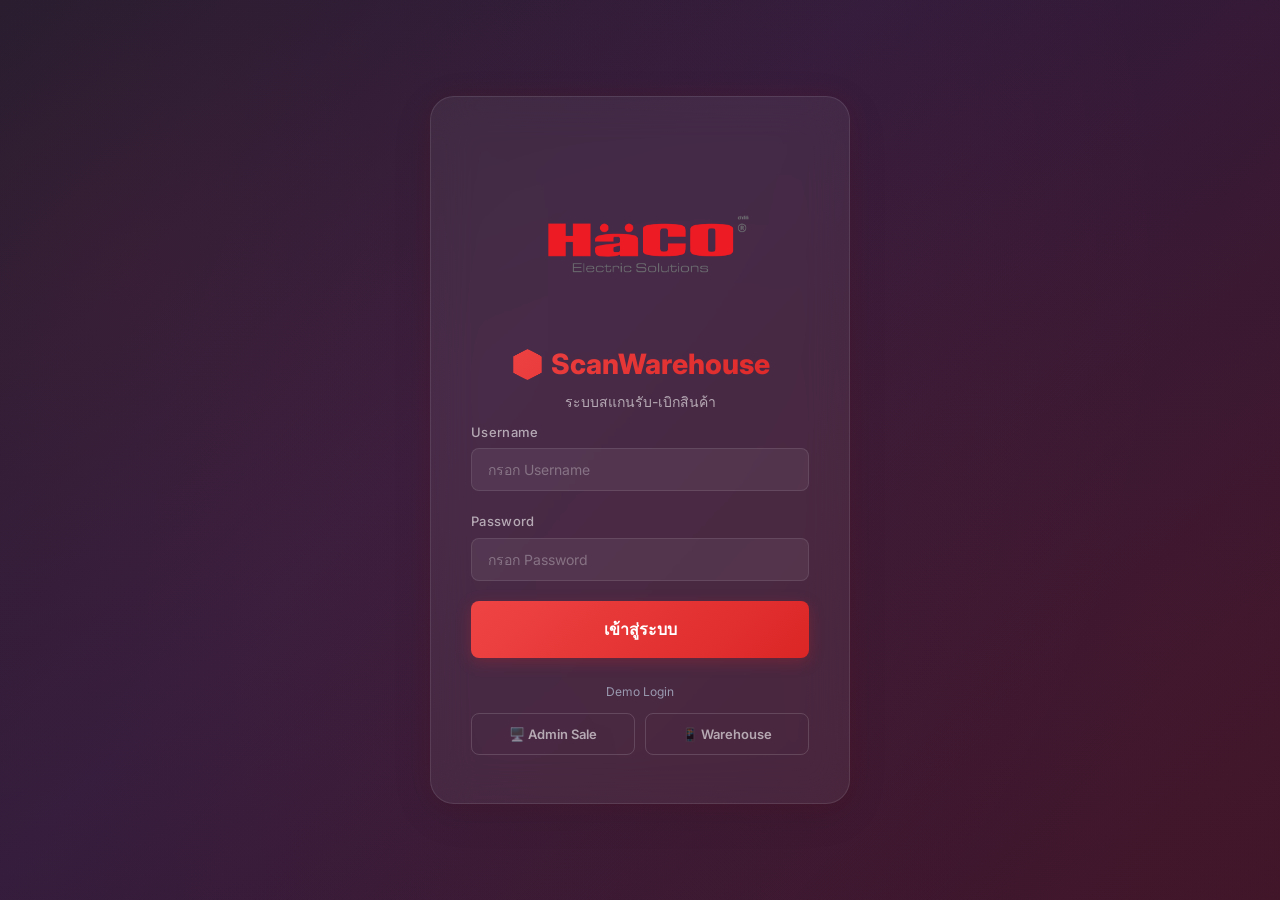
==== index.html @ e2cbd88e "Update: Added User Management, Sale Admin role, and UI fixes" ====
<!DOCTYPE html>
<html lang="th">

<head>
    <meta charset="UTF-8">
    <meta name="viewport" content="width=device-width, initial-scale=1.0">
    <title>ScanWarehouse — Login</title>
    <link rel="stylesheet" href="css/styles.css">
</head>

<body>
    <div class="login-container">
        <div class="login-card">
            <div class="logo">
                <img src="Logo.png" alt="Logo"
                    style="width:280px; max-width:90%; margin-bottom:0px; border-radius:8px;">
                <h1>📦 ScanWarehouse</h1>
                <p>ระบบสแกนรับ-เบิกสินค้า</p>
            </div>

            <form id="loginForm">
                <div class="form-group">
                    <label for="username">Username</label>
                    <input type="text" id="username" placeholder="กรอก Username" autocomplete="username" required>
                </div>
                <div class="form-group">
                    <label for="password">Password</label>
                    <input type="password" id="password" placeholder="กรอก Password" autocomplete="current-password"
                        required>
                </div>
                <div id="loginError"
                    style="color: var(--accent-red); font-size: 13px; margin-bottom: 12px; display: none;"></div>
                <button type="submit" class="btn btn-primary btn-block btn-lg" id="loginBtn">
                    เข้าสู่ระบบ
                </button>
            </form>

            <div style="text-align: center; margin-top: 24px;">
                <p style="font-size: 12px; color: var(--text-muted); margin-bottom: 12px;">Demo Login</p>
                <div style="display: flex; gap: 10px;">
                    <button type="button" class="btn btn-outline" style="flex:1; font-size:13px;"
                        onclick="demoLogin('admin','admin123')">
                        🖥️ Admin Sale
                    </button>
                    <button type="button" class="btn btn-outline" style="flex:1; font-size:13px;"
                        onclick="demoLogin('warehouse','wh123')">
                        📱 Warehouse
                    </button>
                </div>
            </div>
        </div>
    </div>

    <div class="toast-container" id="toastContainer"></div>

    <script src="js/auth.js"></script>
    <script>
        // Check if already logged in
        checkSession().then(user => {
            if (user) {
                if (user.role === 'admin' || user.role === 'sale_admin') {
                    window.location.href = 'admin.html';
                } else {
                    window.location.href = 'pick.html';
                }
            }
        });

        // Demo login — auto-fill and submit
        function demoLogin(user, pass) {
            document.getElementById('username').value = user;
            document.getElementById('password').value = pass;
            document.getElementById('loginForm').dispatchEvent(new Event('submit', { cancelable: true }));
        }

        document.getElementById('loginForm').addEventListener('submit', async (e) => {
            e.preventDefault();
            const btn = document.getElementById('loginBtn');
            const errEl = document.getElementById('loginError');
            errEl.style.display = 'none';
            btn.disabled = true;
            btn.innerHTML = '<span class="spinner"></span> กำลังเข้าสู่ระบบ...';

            try {
                const res = await fetch('api/auth.php', {
                    method: 'POST',
                    headers: { 'Content-Type': 'application/json' },
                    body: JSON.stringify({
                        action: 'login',
                        username: document.getElementById('username').value,
                        password: document.getElementById('password').value,
                    }),
                });
                const data = await res.json();

                if (!res.ok) {
                    errEl.textContent = data.error || 'Login failed';
                    errEl.style.display = 'block';
                    btn.disabled = false;
                    btn.textContent = 'เข้าสู่ระบบ';
                    return;
                }

                // Redirect based on role
                if (data.user.role === 'admin' || data.user.role === 'sale_admin') {
                    window.location.href = 'admin.html';
                } else {
                    window.location.href = 'pick.html';
                }
            } catch (err) {
                errEl.textContent = 'ไม่สามารถเชื่อมต่อเซิร์ฟเวอร์ได้';
                errEl.style.display = 'block';
                btn.disabled = false;
                btn.textContent = 'เข้าสู่ระบบ';
            }
        });
    </script>
</body>

</html>
---- css/styles.css ----
/* ===== ScanWarehouse Design System — White-Red Theme ===== */
@import url('https://fonts.googleapis.com/css2?family=Inter:wght@300;400;500;600;700;800&display=swap');

/* === CSS Custom Properties === */
:root {
    --bg-primary: #f5f6fa;
    --bg-secondary: #ffffff;
    --bg-tertiary: #eef0f5;
    --bg-card: rgba(255, 255, 255, 0.85);
    --bg-card-hover: rgba(255, 255, 255, 0.95);
    --bg-glass: rgba(255, 255, 255, 0.75);
    --border-glass: rgba(0, 0, 0, 0.08);
    --border-glass-hover: rgba(0, 0, 0, 0.15);

    --text-primary: #1a1a2e;
    --text-secondary: #5a5a72;
    --text-muted: #9a9ab0;
    --text-accent: #dc2626;

    --accent-primary: #dc2626;
    --accent-primary-hover: #b91c1c;
    --accent-primary-light: #fef2f2;
    --accent-blue: #3b82f6;
    --accent-green: #10b981;
    --accent-red: #ef4444;
    --accent-orange: #f59e0b;
    --accent-cyan: #06b6d4;

    --gradient-primary: linear-gradient(135deg, #ef4444, #dc2626);
    --gradient-primary-soft: linear-gradient(135deg, #fee2e2, #fecaca);
    --gradient-blue: linear-gradient(135deg, #3b82f6, #06b6d4);
    --gradient-green: linear-gradient(135deg, #10b981, #059669);
    --gradient-red: linear-gradient(135deg, #ef4444, #dc2626);
    --gradient-orange: linear-gradient(135deg, #f59e0b, #d97706);

    --shadow-sm: 0 1px 3px rgba(0, 0, 0, 0.06);
    --shadow-md: 0 4px 14px rgba(0, 0, 0, 0.08);
    --shadow-lg: 0 10px 40px rgba(0, 0, 0, 0.1);
    --shadow-glow-red: 0 0 30px rgba(220, 38, 38, 0.08);

    --radius-sm: 8px;
    --radius-md: 12px;
    --radius-lg: 16px;
    --radius-xl: 24px;

    --font: 'Inter', -apple-system, BlinkMacSystemFont, sans-serif;
    --transition: all 0.3s cubic-bezier(0.4, 0, 0.2, 1);

    /* Sidebar dark variant */
    --sidebar-bg: #1a1a2e;
    --sidebar-text: #c8c8d8;
    --sidebar-text-muted: #6b6b80;
    --sidebar-active-bg: rgba(239, 68, 68, 0.15);
    --sidebar-active-color: #f87171;
    --sidebar-border: rgba(255, 255, 255, 0.08);
}

/* === Reset & Base === */
*,
*::before,
*::after {
    margin: 0;
    padding: 0;
    box-sizing: border-box;
}

html {
    font-size: 16px;
    scroll-behavior: smooth;
}

body {
    font-family: var(--font);
    background: var(--bg-primary);
    color: var(--text-primary);
    min-height: 100vh;
    line-height: 1.6;
    -webkit-font-smoothing: antialiased;
}

/* === Login Page === */
.login-container {
    min-height: 100vh;
    display: flex;
    align-items: center;
    justify-content: center;
    padding: 20px;
    background: linear-gradient(135deg, #1a1a2e 0%, #2d1b3d 40%, #3b1529 100%);
    position: relative;
    overflow: hidden;
}

.login-container::before {
    content: '';
    position: absolute;
    top: -50%;
    left: -50%;
    width: 200%;
    height: 200%;
    background: radial-gradient(circle at 30% 40%, rgba(239, 68, 68, 0.1) 0%, transparent 50%),
        radial-gradient(circle at 70% 60%, rgba(220, 38, 38, 0.06) 0%, transparent 50%);
    animation: bgFloat 15s ease-in-out infinite;
}

@keyframes bgFloat {

    0%,
    100% {
        transform: translate(0, 0);
    }

    50% {
        transform: translate(-20px, -20px);
    }
}

.login-card {
    background: rgba(255, 255, 255, 0.06);
    backdrop-filter: blur(20px);
    -webkit-backdrop-filter: blur(20px);
    border: 1px solid rgba(255, 255, 255, 0.1);
    border-radius: var(--radius-xl);
    padding: 48px 40px;
    width: 100%;
    max-width: 420px;
    position: relative;
    z-index: 1;
    box-shadow: var(--shadow-lg), var(--shadow-glow-red);
    animation: slideUp 0.6s ease-out;
}

@keyframes slideUp {
    from {
        opacity: 0;
        transform: translateY(30px);
    }

    to {
        opacity: 1;
        transform: translateY(0);
    }
}

.login-card .logo {
    text-align: center;
    margin-bottom: 8px;
}

.login-card .logo h1 {
    font-size: 28px;
    font-weight: 800;
    background: var(--gradient-primary);
    -webkit-background-clip: text;
    -webkit-text-fill-color: transparent;
    background-clip: text;
    margin-top: -8px;
    margin-bottom: 4px;
}

.login-card .logo p {
    color: rgba(255, 255, 255, 0.6);
    font-size: 14px;
}

/* Login-specific form overrides (dark context) */
.login-card .form-group label {
    color: rgba(255, 255, 255, 0.6);
}

.login-card .form-group input {
    background: rgba(255, 255, 255, 0.06);
    border-color: rgba(255, 255, 255, 0.1);
    color: #f0f0f0;
}

.login-card .form-group input:focus {
    border-color: var(--accent-red);
    box-shadow: 0 0 0 3px rgba(239, 68, 68, 0.2);
    background: rgba(255, 255, 255, 0.08);
}

.login-card .form-group input::placeholder {
    color: rgba(255, 255, 255, 0.3);
}

.login-card .btn-outline {
    color: rgba(255, 255, 255, 0.6);
    border-color: rgba(255, 255, 255, 0.15);
}

.login-card .btn-outline:hover {
    background: rgba(255, 255, 255, 0.1);
    border-color: rgba(255, 255, 255, 0.3);
    color: #fff;
}

/* === Form Styles === */
.form-group {
    margin-bottom: 20px;
}

.form-group label {
    display: block;
    font-size: 13px;
    font-weight: 500;
    color: var(--text-secondary);
    margin-bottom: 6px;
    letter-spacing: 0.3px;
}

.form-group input,
.form-group select,
.form-group textarea {
    width: 100%;
    padding: 12px 16px;
    background: var(--bg-primary);
    border: 1px solid var(--border-glass);
    border-radius: var(--radius-sm);
    color: var(--text-primary);
    font-family: var(--font);
    font-size: 14px;
    transition: var(--transition);
    outline: none;
}

.form-group input:focus,
.form-group select:focus,
.form-group textarea:focus {
    border-color: var(--accent-primary);
    box-shadow: 0 0 0 3px rgba(220, 38, 38, 0.1);
    background: #fff;
}

.form-group input::placeholder {
    color: var(--text-muted);
}

/* === Buttons === */
.btn {
    display: inline-flex;
    align-items: center;
    justify-content: center;
    gap: 8px;
    padding: 12px 24px;
    border: none;
    border-radius: var(--radius-sm);
    font-family: var(--font);
    font-size: 14px;
    font-weight: 600;
    cursor: pointer;
    transition: var(--transition);
    text-decoration: none;
    white-space: nowrap;
}

.btn-primary {
    background: var(--gradient-primary);
    color: white;
    box-shadow: 0 4px 15px rgba(220, 38, 38, 0.25);
}

.btn-primary:hover {
    transform: translateY(-2px);
    box-shadow: 0 8px 25px rgba(220, 38, 38, 0.35);
}

.btn-success {
    background: var(--gradient-green);
    color: white;
    box-shadow: 0 4px 15px rgba(16, 185, 129, 0.25);
}

.btn-success:hover {
    transform: translateY(-2px);
    box-shadow: 0 8px 25px rgba(16, 185, 129, 0.35);
}

.btn-danger {
    background: var(--gradient-red);
    color: white;
    box-shadow: 0 4px 15px rgba(239, 68, 68, 0.25);
}

.btn-danger:hover {
    transform: translateY(-2px);
    box-shadow: 0 8px 25px rgba(239, 68, 68, 0.35);
}

.btn-outline {
    background: transparent;
    color: var(--text-secondary);
    border: 1px solid var(--border-glass);
}

.btn-outline:hover {
    background: var(--bg-tertiary);
    border-color: var(--border-glass-hover);
    color: var(--text-primary);
}

.btn-sm {
    padding: 8px 16px;
    font-size: 13px;
}

.btn-lg {
    padding: 16px 32px;
    font-size: 16px;
}

.btn-block {
    width: 100%;
}

.btn:disabled {
    opacity: 0.5;
    cursor: not-allowed;
    transform: none !important;
}

/* === Admin Layout === */
.admin-layout {
    display: flex;
    min-height: 100vh;
}

.sidebar {
    width: 260px;
    background: var(--sidebar-bg);
    padding: 24px 0;
    position: fixed;
    top: 0;
    left: 0;
    bottom: 0;
    z-index: 100;
    display: flex;
    flex-direction: column;
    transition: var(--transition);
    box-shadow: 2px 0 20px rgba(0, 0, 0, 0.15);
}

.sidebar-brand {
    padding: 0 24px 24px;
    border-bottom: 1px solid var(--sidebar-border);
    margin-bottom: 16px;
}

.sidebar-brand h2 {
    font-size: 20px;
    font-weight: 800;
    background: var(--gradient-primary);
    -webkit-background-clip: text;
    -webkit-text-fill-color: transparent;
    background-clip: text;
}

.sidebar-brand span {
    font-size: 12px;
    color: var(--sidebar-text-muted);
}

.sidebar-nav {
    flex: 1;
    padding: 0 12px;
    list-style: none;
}

.sidebar-nav li {
    margin-bottom: 4px;
}

.sidebar-nav a {
    display: flex;
    align-items: center;
    gap: 12px;
    padding: 12px 16px;
    color: var(--sidebar-text);
    text-decoration: none;
    border-radius: var(--radius-sm);
    font-size: 14px;
    font-weight: 500;
    transition: var(--transition);
}

.sidebar-nav a:hover {
    background: rgba(255, 255, 255, 0.06);
    color: #fff;
}

.sidebar-nav a.active {
    background: var(--sidebar-active-bg);
    color: var(--sidebar-active-color);
    font-weight: 600;
}

.sidebar-nav a .icon {
    font-size: 18px;
    width: 24px;
    text-align: center;
}

.sidebar-footer {
    padding: 16px 24px;
    border-top: 1px solid var(--sidebar-border);
}

.sidebar-footer .user-info {
    display: flex;
    align-items: center;
    gap: 12px;
    margin-bottom: 12px;
}

.sidebar-footer .user-avatar {
    width: 36px;
    height: 36px;
    background: var(--gradient-primary);
    border-radius: 50%;
    display: flex;
    align-items: center;
    justify-content: center;
    font-weight: 700;
    font-size: 14px;
    color: #fff;
}

.sidebar-footer .user-name {
    font-size: 13px;
    font-weight: 600;
    color: #eee;
}

.sidebar-footer .user-role {
    font-size: 11px;
    color: var(--sidebar-text-muted);
}

.sidebar-footer .btn-outline {
    color: var(--sidebar-text);
    border-color: var(--sidebar-border);
}

.sidebar-footer .btn-outline:hover {
    background: rgba(255, 255, 255, 0.06);
    border-color: rgba(255, 255, 255, 0.2);
    color: #fff;
}

.main-content {
    flex: 1;
    margin-left: 260px;
    padding: 32px;
    min-height: 100vh;
    background: var(--bg-primary);
}

/* === Page Header === */
.page-header {
    display: flex;
    align-items: center;
    justify-content: space-between;
    margin-bottom: 28px;
    flex-wrap: wrap;
    gap: 16px;
}

.page-header h1 {
    font-size: 26px;
    font-weight: 700;
    color: var(--text-primary);
}

.page-header .actions {
    display: flex;
    gap: 12px;
    flex-wrap: wrap;
}

/* === Stats Cards === */
.stats-grid {
    display: grid;
    grid-template-columns: repeat(auto-fit, minmax(220px, 1fr));
    gap: 20px;
    margin-bottom: 28px;
}

.stat-card {
    background: #fff;
    border: 1px solid var(--border-glass);
    border-radius: var(--radius-md);
    padding: 24px;
    position: relative;
    overflow: hidden;
    transition: var(--transition);
    box-shadow: var(--shadow-sm);
}

.stat-card:hover {
    border-color: var(--border-glass-hover);
    transform: translateY(-2px);
    box-shadow: var(--shadow-md);
}

.stat-card .stat-icon {
    font-size: 32px;
    margin-bottom: 12px;
}

.stat-card .stat-value {
    font-size: 32px;
    font-weight: 800;
    line-height: 1;
    margin-bottom: 4px;
}

.stat-card .stat-label {
    font-size: 13px;
    color: var(--text-secondary);
}

.stat-card::after {
    content: '';
    position: absolute;
    top: 0;
    right: 0;
    width: 80px;
    height: 80px;
    border-radius: 0 var(--radius-md) 0 80px;
    opacity: 0.08;
}

.stat-card.purple::after {
    background: var(--accent-primary);
}

.stat-card.blue::after {
    background: var(--accent-blue);
}

.stat-card.green::after {
    background: var(--accent-green);
}

.stat-card.orange::after {
    background: var(--accent-orange);
}

.stat-card.red::after {
    background: var(--accent-red);
}

.stat-card.cyan::after {
    background: var(--accent-cyan);
}

.stat-card.purple .stat-value {
    color: var(--accent-primary);
}

.stat-card.blue .stat-value {
    color: var(--accent-blue);
}

.stat-card.green .stat-value {
    color: var(--accent-green);
}

.stat-card.orange .stat-value {
    color: var(--accent-orange);
}

.stat-card.red .stat-value {
    color: var(--accent-red);
}

.stat-card.cyan .stat-value {
    color: var(--accent-cyan);
}

/* === Glass Card === */
.glass-card {
    background: #fff;
    border: 1px solid var(--border-glass);
    border-radius: var(--radius-md);
    padding: 24px;
    margin-bottom: 24px;
    box-shadow: var(--shadow-sm);
}

.glass-card .card-header {
    display: flex;
    align-items: center;
    justify-content: space-between;
    margin-bottom: 20px;
    flex-wrap: wrap;
    gap: 12px;
}

.glass-card .card-header h3 {
    font-size: 16px;
    font-weight: 600;
}

/* === Tabs === */
.tabs {
    display: flex;
    gap: 4px;
    background: var(--bg-tertiary);
    border-radius: var(--radius-sm);
    padding: 4px;
    margin-bottom: 24px;
    overflow-x: auto;
}

.tab-btn {
    padding: 10px 20px;
    background: transparent;
    border: none;
    color: var(--text-secondary);
    font-family: var(--font);
    font-size: 14px;
    font-weight: 500;
    cursor: pointer;
    border-radius: 6px;
    transition: var(--transition);
    white-space: nowrap;
}

.tab-btn:hover {
    color: var(--text-primary);
    background: rgba(0, 0, 0, 0.04);
}

.tab-btn.active {
    background: var(--gradient-primary);
    color: white;
    font-weight: 600;
}

.tab-content {
    display: none;
}

.tab-content.active {
    display: block;
    animation: fadeIn 0.3s ease;
}

@keyframes fadeIn {
    from {
        opacity: 0;
        transform: translateY(8px);
    }

    to {
        opacity: 1;
        transform: translateY(0);
    }
}

/* === Table === */
.table-wrapper {
    overflow-x: auto;
    border-radius: var(--radius-sm);
}

table {
    width: 100%;
    border-collapse: collapse;
    font-size: 13px;
}

thead th {
    padding: 12px 16px;
    text-align: left;
    font-weight: 600;
    color: var(--text-secondary);
    background: var(--bg-tertiary);
    border-bottom: 2px solid var(--border-glass);
    white-space: nowrap;
    font-size: 12px;
    text-transform: uppercase;
    letter-spacing: 0.5px;
}

tbody td {
    padding: 12px 16px;
    border-bottom: 1px solid var(--border-glass);
    vertical-align: middle;
}

tbody tr {
    transition: var(--transition);
}

tbody tr:hover {
    background: var(--accent-primary-light);
}

/* === Badges === */
.badge {
    display: inline-flex;
    align-items: center;
    padding: 4px 10px;
    border-radius: 20px;
    font-size: 11px;
    font-weight: 600;
    letter-spacing: 0.3px;
}

.badge-open {
    background: rgba(59, 130, 246, 0.1);
    color: var(--accent-blue);
}

.badge-picked {
    background: rgba(16, 185, 129, 0.1);
    color: var(--accent-green);
}

.badge-pass {
    background: rgba(16, 185, 129, 0.1);
    color: var(--accent-green);
}

.badge-fail {
    background: rgba(239, 68, 68, 0.1);
    color: var(--accent-red);
}

/* === Search Bar === */
.search-bar {
    display: flex;
    gap: 12px;
    align-items: center;
    flex-wrap: wrap;
}

.search-input {
    position: relative;
    flex: 1;
    min-width: 250px;
}

.search-input input {
    width: 100%;
    padding: 10px 16px 10px 42px;
    background: var(--bg-primary);
    border: 1px solid var(--border-glass);
    border-radius: var(--radius-sm);
    color: var(--text-primary);
    font-family: var(--font);
    font-size: 14px;
    transition: var(--transition);
    outline: none;
}

.search-input input:focus {
    border-color: var(--accent-primary);
    box-shadow: 0 0 0 3px rgba(220, 38, 38, 0.1);
}

.search-input::before {
    content: '🔍';
    position: absolute;
    left: 14px;
    top: 50%;
    transform: translateY(-50%);
    font-size: 14px;
}

/* === Modal === */
.modal-overlay {
    display: none;
    position: fixed;
    top: 0;
    left: 0;
    right: 0;
    bottom: 0;
    background: rgba(0, 0, 0, 0.4);
    backdrop-filter: blur(4px);
    z-index: 1000;
    align-items: center;
    justify-content: center;
    padding: 20px;
    animation: fadeInModal 0.2s ease;
}

.modal-overlay.active {
    display: flex;
}

@keyframes fadeInModal {
    from {
        opacity: 0;
    }

    to {
        opacity: 1;
    }
}

.modal {
    background: #fff;
    border: 1px solid var(--border-glass);
    border-radius: var(--radius-lg);
    padding: 32px;
    width: 100%;
    max-width: 520px;
    max-height: 90vh;
    overflow-y: auto;
    box-shadow: var(--shadow-lg);
    animation: slideUpModal 0.3s ease;
}

@keyframes slideUpModal {
    from {
        opacity: 0;
        transform: translateY(20px) scale(0.95);
    }

    to {
        opacity: 1;
        transform: translateY(0) scale(1);
    }
}

.modal-header {
    display: flex;
    align-items: center;
    justify-content: space-between;
    margin-bottom: 24px;
}

.modal-header h3 {
    font-size: 18px;
    font-weight: 700;
}

.modal-close {
    width: 32px;
    height: 32px;
    background: var(--bg-tertiary);
    border: 1px solid var(--border-glass);
    border-radius: 8px;
    color: var(--text-secondary);
    font-size: 18px;
    cursor: pointer;
    display: flex;
    align-items: center;
    justify-content: center;
    transition: var(--transition);
}

.modal-close:hover {
    background: rgba(239, 68, 68, 0.1);
    color: var(--accent-red);
}

.modal-footer {
    display: flex;
    justify-content: flex-end;
    gap: 12px;
    margin-top: 24px;
}

/* === Toast Notification === */
.toast-container {
    position: fixed;
    top: 24px;
    right: 24px;
    z-index: 9999;
    display: flex;
    flex-direction: column;
    gap: 8px;
}

.toast {
    padding: 14px 20px;
    border-radius: var(--radius-sm);
    color: white;
    font-size: 14px;
    font-weight: 500;
    animation: slideInRight 0.3s ease;
    display: flex;
    align-items: center;
    gap: 10px;
    min-width: 280px;
    box-shadow: var(--shadow-md);
}

.toast-success {
    background: linear-gradient(135deg, #10b981, #059669);
}

.toast-error {
    background: linear-gradient(135deg, #ef4444, #dc2626);
}

.toast-warning {
    background: linear-gradient(135deg, #f59e0b, #d97706);
}

.toast-info {
    background: linear-gradient(135deg, #3b82f6, #2563eb);
}

@keyframes slideInRight {
    from {
        opacity: 0;
        transform: translateX(100px);
    }

    to {
        opacity: 1;
        transform: translateX(0);
    }
}

/* === File Upload === */
.file-upload {
    border: 2px dashed var(--border-glass);
    border-radius: var(--radius-md);
    padding: 40px;
    text-align: center;
    transition: var(--transition);
    cursor: pointer;
    position: relative;
}

.file-upload:hover,
.file-upload.dragover {
    border-color: var(--accent-primary);
    background: var(--accent-primary-light);
}

.file-upload input[type="file"] {
    position: absolute;
    inset: 0;
    opacity: 0;
    cursor: pointer;
}

.file-upload .upload-icon {
    font-size: 48px;
    margin-bottom: 12px;
}

.file-upload p {
    color: var(--text-secondary);
    font-size: 14px;
}

/* === Confirm Dialog === */
.confirm-dialog {
    text-align: center;
    padding: 20px 0;
}

.confirm-dialog .confirm-icon {
    font-size: 56px;
    margin-bottom: 16px;
}

.confirm-dialog h3 {
    font-size: 20px;
    margin-bottom: 8px;
}

.confirm-dialog p {
    color: var(--text-secondary);
    font-size: 14px;
    margin-bottom: 24px;
}

.confirm-dialog .confirm-actions {
    display: flex;
    justify-content: center;
    gap: 12px;
}

/* === Empty State === */
.empty-state {
    text-align: center;
    padding: 60px 20px;
    color: var(--text-muted);
}

.empty-state .empty-icon {
    font-size: 64px;
    margin-bottom: 16px;
    opacity: 0.5;
}

.empty-state p {
    font-size: 15px;
}

/* === Loading Spinner === */
.spinner {
    display: inline-block;
    width: 20px;
    height: 20px;
    border: 2px solid rgba(255, 255, 255, 0.2);
    border-top-color: white;
    border-radius: 50%;
    animation: spin 0.6s linear infinite;
}

@keyframes spin {
    to {
        transform: rotate(360deg);
    }
}

/* ============================= */
/* ===   PICK PAGE (MOBILE)  === */
/* ============================= */
.pick-layout {
    min-height: 100vh;
    display: flex;
    flex-direction: column;
    background: linear-gradient(160deg, #fdf2f2 0%, #f9e8e8 30%, #f0f0f5 100%);
    color: var(--text-primary);
}

.pick-header {
    background: linear-gradient(135deg, #dc2626, #b91c1c);
    padding: 16px 20px;
    display: flex;
    align-items: center;
    justify-content: space-between;
    position: sticky;
    top: 0;
    z-index: 50;
    box-shadow: 0 4px 15px rgba(220, 38, 38, 0.2);
}

.pick-header h1 {
    font-size: 18px;
    font-weight: 700;
    color: #fff;
    -webkit-text-fill-color: #fff;
}

.pick-header .user-badge {
    font-size: 12px;
    color: #fff;
    background: rgba(255, 255, 255, 0.2);
    padding: 6px 12px;
    border-radius: 20px;
}

.pick-header .btn-outline {
    color: #fff;
    border-color: rgba(255, 255, 255, 0.3);
}

.pick-header .btn-outline:hover {
    background: rgba(255, 255, 255, 0.15);
    border-color: rgba(255, 255, 255, 0.5);
}

.pick-body {
    flex: 1;
    padding: 20px;
    max-width: 600px;
    margin: 0 auto;
    width: 100%;
}

.scan-section {
    margin-bottom: 24px;
}

.scan-section .serial-input {
    position: relative;
}

.scan-section .serial-input input {
    width: 100%;
    padding: 16px 20px;
    font-size: 18px;
    font-weight: 600;
    background: #fff;
    border: 2px solid var(--border-glass);
    border-radius: var(--radius-md);
    color: var(--text-primary);
    font-family: var(--font);
    transition: var(--transition);
    outline: none;
    text-align: center;
    letter-spacing: 1px;
}

.scan-section .serial-input input:focus {
    border-color: var(--accent-red);
    box-shadow: 0 0 0 4px rgba(220, 38, 38, 0.1);
}

.pick-result {
    margin-top: 16px;
}

.pick-result-card {
    background: #fff;
    border: 1px solid var(--border-glass);
    border-radius: var(--radius-md);
    padding: 20px;
    margin-bottom: 12px;
    display: flex;
    align-items: center;
    gap: 16px;
    animation: fadeIn 0.3s ease;
    box-shadow: var(--shadow-sm);
}

.pick-result-card .result-status {
    width: 48px;
    height: 48px;
    border-radius: 50%;
    display: flex;
    align-items: center;
    justify-content: center;
    font-size: 24px;
    flex-shrink: 0;
}

.pick-result-card .result-status.pass {
    background: rgba(16, 185, 129, 0.1);
}

.pick-result-card .result-status.fail {
    background: rgba(239, 68, 68, 0.1);
}

.pick-result-card .result-info {
    flex: 1;
    min-width: 0;
}

.pick-result-card .result-serial {
    font-weight: 700;
    font-size: 14px;
    word-break: break-all;
    color: var(--text-primary);
}

.pick-result-card .result-model {
    font-size: 12px;
    color: var(--text-secondary);
}

.pick-result-card .result-badge {
    font-size: 12px;
    font-weight: 700;
    padding: 4px 12px;
    border-radius: 20px;
}

.pick-result-card .result-badge.pass {
    background: rgba(16, 185, 129, 0.1);
    color: var(--accent-green);
}

.pick-result-card .result-badge.fail {
    background: rgba(239, 68, 68, 0.1);
    color: var(--accent-red);
}

/* === Responsive === */
@media (max-width: 1024px) {
    .sidebar {
        transform: translateX(-100%);
    }

    .sidebar.open {
        transform: translateX(0);
    }

    .main-content {
        margin-left: 0;
    }

    .menu-toggle {
        display: flex;
    }
}

@media (max-width: 768px) {
    .main-content {
        padding: 20px 16px;
    }

    .stats-grid {
        grid-template-columns: repeat(2, 1fr);
    }

    .page-header {
        flex-direction: column;
        align-items: flex-start;
    }

    .login-card {
        padding: 32px 24px;
    }

    .modal {
        padding: 24px;
        margin: 16px;
    }
}

@media (max-width: 480px) {
    .stats-grid {
        grid-template-columns: 1fr;
    }
}

/* === Menu Toggle (for mobile admin) === */
.menu-toggle {
    display: none;
    width: 40px;
    height: 40px;
    background: #fff;
    border: 1px solid var(--border-glass);
    border-radius: var(--radius-sm);
    color: var(--text-primary);
    font-size: 20px;
    cursor: pointer;
    align-items: center;
    justify-content: center;
    position: fixed;
    top: 16px;
    left: 16px;
    z-index: 101;
    box-shadow: var(--shadow-sm);
}

@media (max-width: 1024px) {
    .menu-toggle {
        display: flex;
    }
}

/* === Sidebar Overlay === */
.sidebar-overlay {
    display: none;
    position: fixed;
    inset: 0;
    background: rgba(0, 0, 0, 0.3);
    z-index: 99;
}

.sidebar-overlay.active {
    display: block;
}

/* === Scrollbar === */
::-webkit-scrollbar {
    width: 6px;
    height: 6px;
}

::-webkit-scrollbar-track {
    background: transparent;
}

::-webkit-scrollbar-thumb {
    background: rgba(0, 0, 0, 0.12);
    border-radius: 3px;
}

::-webkit-scrollbar-thumb:hover {
    background: rgba(0, 0, 0, 0.2);
}

/* == Utility == */
.text-center {
    text-align: center;
}

.mt-1 {
    margin-top: 8px;
}

.mt-2 {
    margin-top: 16px;
}

.mt-3 {
    margin-top: 24px;
}

.mb-2 {
    margin-bottom: 16px;
}

.mb-3 {
    margin-bottom: 24px;
}

.gap-2 {
    gap: 16px;
}

.flex {
    display: flex;
}

.flex-wrap {
    flex-wrap: wrap;
}

.items-center {
    align-items: center;
}

.justify-between {
    justify-content: space-between;
}

.hidden {
    display: none !important;
}
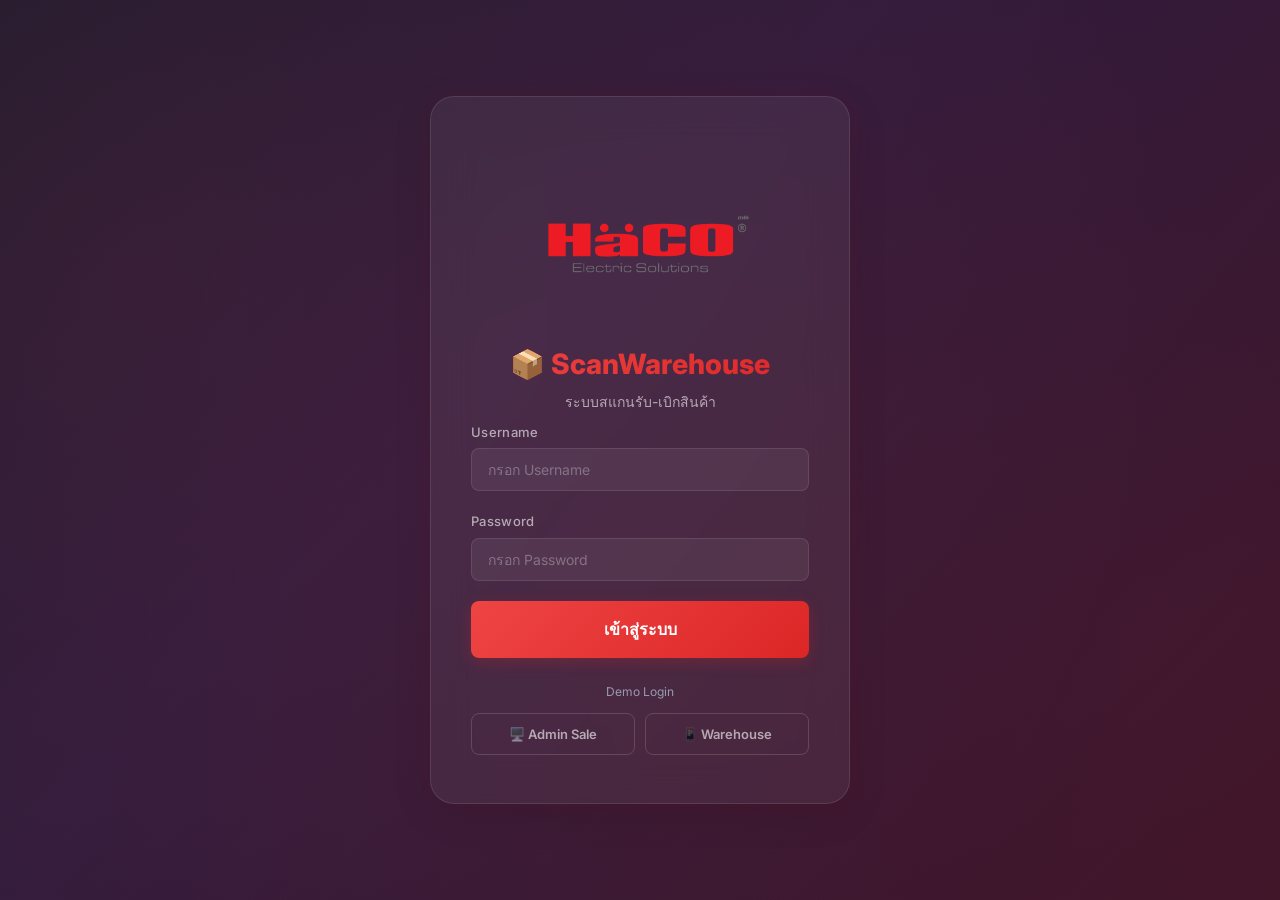
==== commit 0e226e91: "Update: Added User Management, Sale Admin role, and UI fixes" ====
--- a/index.html
+++ b/index.html
@@ -14,7 +14,7 @@
             <div class="logo">
                 <img src="Logo.png" alt="Logo"
                     style="width:280px; max-width:90%; margin-bottom:0px; border-radius:8px;">
-                <h1>📦 ScanWarehouse</h1>
+                <h1><span style="-webkit-text-fill-color:initial;">📦</span> ScanWarehouse</h1>
                 <p>ระบบสแกนรับ-เบิกสินค้า</p>
             </div>
 
